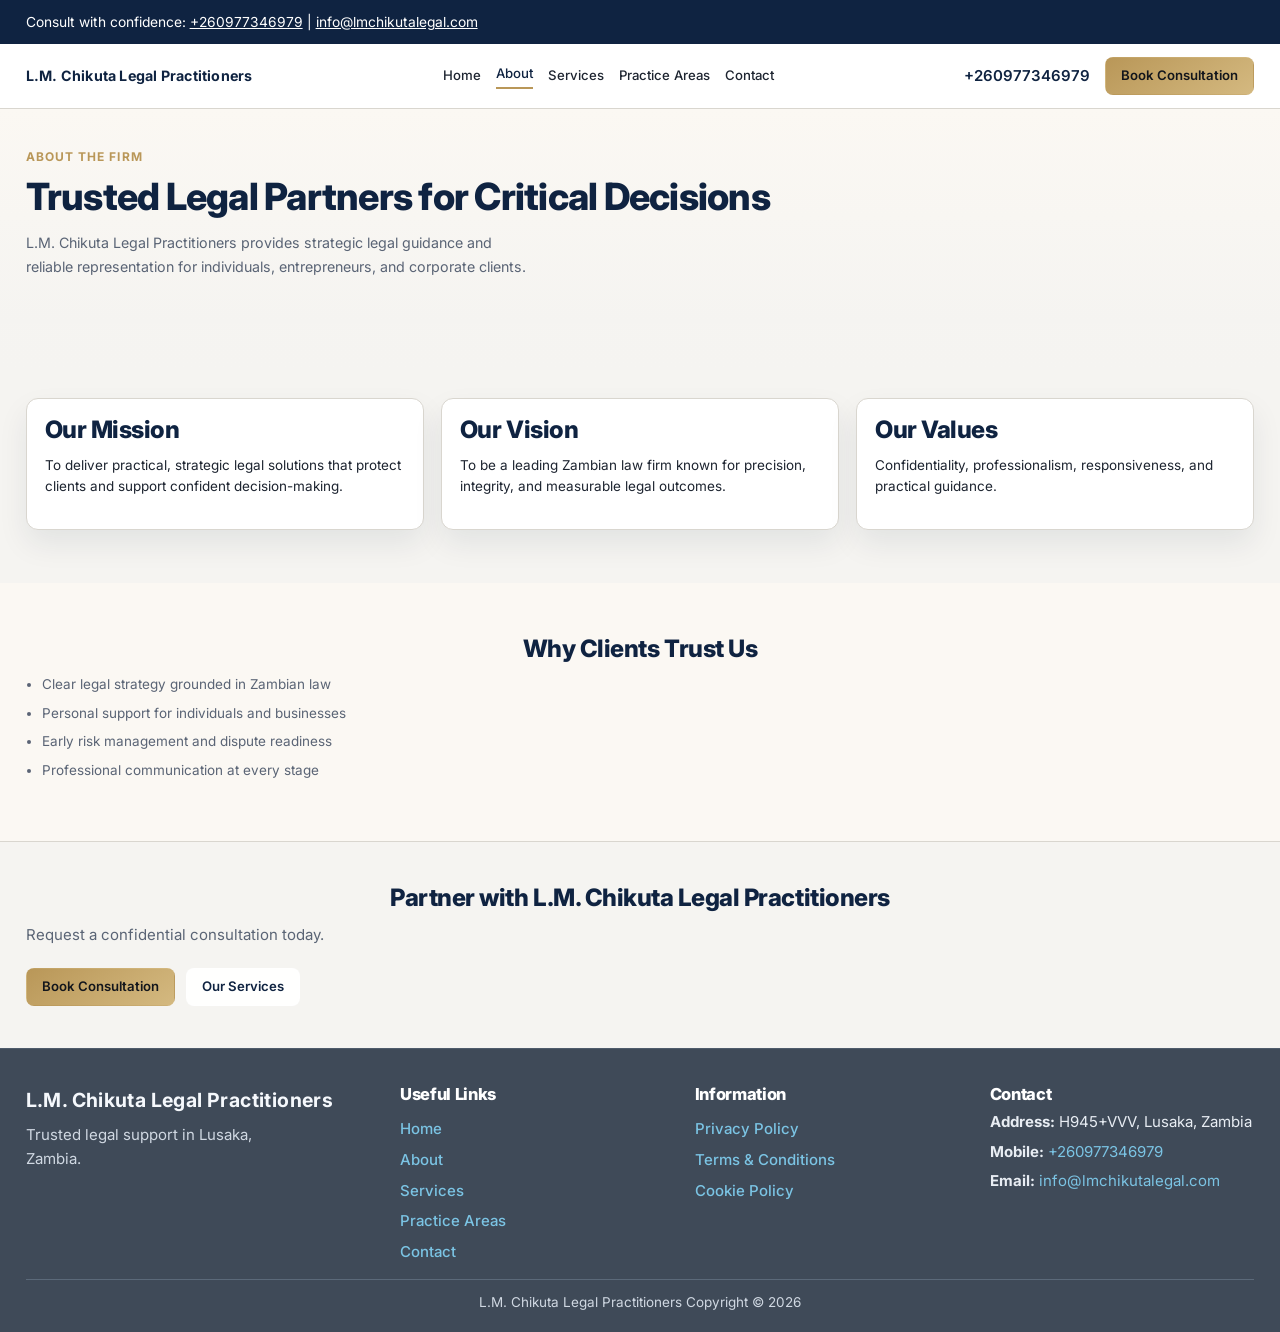
==== about.html @ 4255c423 "Create website for L.M. Chikuta Legal Practitioners. Clone full professional law-firm website and re" ====
<!doctype html>
<html lang="en">
<head>
  <meta charset="UTF-8">
  <meta name="viewport" content="width=device-width, initial-scale=1.0">
  <title>About | L.M. Chikuta Legal Practitioners</title>
  <meta name="description" content="Learn about L.M. Chikuta Legal Practitioners, a strategic law firm serving individuals and businesses from H945+VVV, Lusaka, Zambia.">
  <link rel="stylesheet" href="./styles.css?v=20260401-6">
</head>
<body>
  <a class="skip-link" href="#main-content">Skip to main content</a>

  <div class="top-contact-bar">
    <div class="container top-contact-inner">
      <p>Consult with confidence: <a href="tel:+260977346979">+260977346979</a> | <a href="mailto:info@lmchikutalegal.com">info@lmchikutalegal.com</a></p>
    </div>
  </div>

  <header class="site-header">
    <div class="container header-inner">
      <a href="./index.html" class="logo" aria-label="L.M. Chikuta Legal Practitioners home">L.M. Chikuta Legal Practitioners</a>
      <button class="menu-toggle" aria-expanded="false" aria-controls="primary-nav">Menu</button>
      <nav class="primary-nav" id="primary-nav" aria-label="Primary">
        <a href="./index.html">Home</a>
        <a class="active" href="./about.html">About</a>
        <a href="./services.html">Services</a>
        <a href="./practice-areas.html">Practice Areas</a>
        <a href="./contact.html">Contact</a>
      </nav>
      <div class="header-actions">
        <a class="phone-link" href="tel:+260977346979">+260977346979</a>
        <a class="btn btn-primary" href="./contact.html#contact-form-panel">Book Consultation</a>
      </div>
    </div>
  </header>

  <main id="main-content">
    <section class="section page-hero">
      <div class="container">
        <p class="eyebrow">About The Firm</p>
        <h1>Trusted Legal Partners for Critical Decisions</h1>
        <p class="hero-support">L.M. Chikuta Legal Practitioners provides strategic legal guidance and reliable representation for individuals, entrepreneurs, and corporate clients.</p>
      </div>
    </section>

    <section class="section">
      <div class="container card-grid">
        <article class="info-card">
          <h2>Our Mission</h2>
          <p>To deliver practical, strategic legal solutions that protect clients and support confident decision-making.</p>
        </article>
        <article class="info-card">
          <h2>Our Vision</h2>
          <p>To be a leading Zambian law firm known for precision, integrity, and measurable legal outcomes.</p>
        </article>
        <article class="info-card">
          <h2>Our Values</h2>
          <p>Confidentiality, professionalism, responsiveness, and practical guidance.</p>
        </article>
      </div>
    </section>

    <section class="section section-muted">
      <div class="container">
        <h2>Why Clients Trust Us</h2>
        <ul class="feature-list">
          <li>Clear legal strategy grounded in Zambian law</li>
          <li>Personal support for individuals and businesses</li>
          <li>Early risk management and dispute readiness</li>
          <li>Professional communication at every stage</li>
        </ul>
      </div>
    </section>

    <section class="section final-cta">
      <div class="container final-cta-inner">
        <h2>Partner with L.M. Chikuta Legal Practitioners</h2>
        <p>Request a confidential consultation today.</p>
        <div class="hero-cta-group">
          <a class="btn btn-primary" href="./contact.html#contact-form-panel">Book Consultation</a>
          <a class="btn btn-secondary" href="./services.html">Our Services</a>
        </div>
      </div>
    </section>
  </main>

  <footer class="site-footer">
    <div class="container footer-grid">
      <div class="footer-brand">
        <a href="./index.html" class="logo">L.M. Chikuta Legal Practitioners</a>
        <p>Trusted legal support in Lusaka, Zambia.</p>
      </div>
      <nav class="footer-links" aria-label="Useful links">
        <h3 class="footer-title">Useful Links</h3>
        <a href="./index.html">Home</a>
        <a href="./about.html">About</a>
        <a href="./services.html">Services</a>
        <a href="./practice-areas.html">Practice Areas</a>
        <a href="./contact.html">Contact</a>
      </nav>
      <nav class="footer-links" aria-label="Information links">
        <h3 class="footer-title">Information</h3>
        <a href="#">Privacy Policy</a>
        <a href="#">Terms & Conditions</a>
        <a href="#">Cookie Policy</a>
      </nav>
      <div>
        <h3 class="footer-title">Contact</h3>
        <p class="footer-contact-item"><strong>Address:</strong> H945+VVV, Lusaka, Zambia</p>
        <p class="footer-contact-item"><strong>Mobile:</strong> <a href="tel:+260977346979">+260977346979</a></p>
        <p class="footer-contact-item"><strong>Email:</strong> <a href="mailto:info@lmchikutalegal.com">info@lmchikutalegal.com</a></p>
      </div>
    </div>
    <div class="container footer-bottom">
      <p class="disclaimer">L.M. Chikuta Legal Practitioners Copyright &copy; 2026</p>
    </div>
  </footer>

  <script>
    const menuToggle = document.querySelector(".menu-toggle");
    const nav = document.querySelector(".primary-nav");
    if (menuToggle && nav) {
      menuToggle.addEventListener("click", () => {
        const expanded = menuToggle.getAttribute("aria-expanded") === "true";
        menuToggle.setAttribute("aria-expanded", String(!expanded));
        nav.classList.toggle("nav-open");
      });
    }
  </script>
</body>
</html>
---- styles.css ----
@import url("https://fonts.googleapis.com/css2?family=Inter:wght@400;500;600;700;800&display=swap");

:root {
  --bg: #f5f4f1;
  --surface: #ffffff;
  --surface-muted: #fbf8f3;
  --text: #1d2430;
  --text-muted: #5a6475;
  --border: #d9d6cf;
  --brand: #0f2341;
  --brand-soft: #1d3459;
  --gold: #b99758;
  --gold-soft: #d4b980;
  --radius: 12px;
  --shadow: 0 14px 30px rgba(15, 35, 65, 0.08);
}

*,
*::before,
*::after {
  box-sizing: border-box;
}

html {
  scroll-behavior: smooth;
  font-size: 15px;
}

body {
  margin: 0;
  font-family: "Inter", "Segoe UI", Tahoma, Geneva, Verdana, sans-serif;
  color: var(--text);
  background: linear-gradient(180deg, #f8f6f2 0%, var(--bg) 28%);
  line-height: 1.6;
}

.container {
  width: min(1280px, 96%);
  margin-inline: auto;
  padding-inline: 0;
}

.skip-link {
  position: absolute;
  left: -9999px;
  top: 0;
}

.skip-link:focus {
  left: 1rem;
  top: 1rem;
  background: #fff;
  color: var(--brand);
  border: 1px solid var(--brand);
  border-radius: 8px;
  padding: 0.55rem 0.8rem;
}

a {
  color: var(--brand-soft);
}

a:focus-visible,
button:focus-visible,
input:focus-visible,
textarea:focus-visible {
  outline: 2px solid var(--gold);
  outline-offset: 2px;
}

.top-contact-bar {
  background: var(--brand);
  color: #fff;
  font-size: 0.92rem;
}

.top-contact-inner {
  min-height: 44px;
  display: flex;
  align-items: center;
}

.top-contact-inner p {
  margin: 0;
}

.top-contact-inner a {
  color: #fff;
  text-decoration: underline;
}

.site-header {
  position: sticky;
  top: 0;
  z-index: 10;
  background: rgba(255, 255, 255, 0.96);
  backdrop-filter: blur(8px);
  border-bottom: 1px solid var(--border);
}

.header-inner {
  display: flex;
  align-items: center;
  justify-content: space-between;
  gap: 1.4rem;
  min-height: 64px;
}

.logo {
  text-decoration: none;
  color: var(--brand);
  font-weight: 700;
  font-size: 0.95rem;
  letter-spacing: 0.015em;
}

.primary-nav {
  display: none;
  gap: 1rem;
  font-size: 0.88rem;
}

.primary-nav a,
.footer-links a {
  text-decoration: none;
  color: var(--text);
  font-weight: 500;
}

.primary-nav a.active {
  color: var(--brand);
  border-bottom: 2px solid var(--gold);
  padding-bottom: 0.2rem;
}

.menu-toggle {
  border: 1px solid var(--border);
  background: #fff;
  color: var(--text);
  padding: 0.55rem 0.82rem;
  border-radius: 8px;
}

.header-actions {
  display: none;
  align-items: center;
  gap: 1rem;
}

.phone-link {
  color: var(--brand);
  text-decoration: none;
  font-weight: 600;
  white-space: nowrap;
}

.btn {
  display: inline-flex;
  justify-content: center;
  align-items: center;
  min-height: 38px;
  padding: 0.5rem 1rem;
  border-radius: 8px;
  text-decoration: none;
  font-weight: 600;
  font-size: 0.88rem;
  border: 1px solid transparent;
  cursor: pointer;
  transition: 180ms ease;
}

.btn-primary {
  background: linear-gradient(145deg, var(--gold), var(--gold-soft));
  color: #13161c;
}

.btn-primary:hover,
.btn-primary:focus-visible {
  transform: translateY(-1px);
}

.btn-secondary {
  background: rgba(255,255,255,0.92);
  color: var(--brand);
  border-color: rgba(255,255,255,0.6);
}

.hero .btn-secondary {
  background: rgba(255,255,255,0.15);
  color: #fff;
  border-color: rgba(255,255,255,0.55);
}

.section {
  padding: 3.5rem 0;
}

.section-muted {
  background: var(--surface-muted);
}

h1,
h2,
h3 {
  margin: 0 0 0.75rem;
  line-height: 1.15;
  font-family: "Inter", "Segoe UI", Tahoma, Geneva, Verdana, sans-serif;
  font-weight: 800;
  letter-spacing: -0.02em;
  color: var(--brand);
}

main h2 {
  text-align: center;
}

main .hero-card h2,
main .info-card h2,
main .contact-panel h2 {
  text-align: left;
}

h1 {
  font-size: clamp(1.7rem, 3.5vw, 2.5rem);
  margin-bottom: 0.9rem;
}

h2 {
  font-size: clamp(1.15rem, 2.2vw, 1.6rem);
}

h3 {
  font-size: 0.95rem;
}

p {
  margin: 0 0 1rem;
}

.eyebrow {
  color: var(--gold);
  text-transform: uppercase;
  letter-spacing: 0.09em;
  font-size: 0.8rem;
  font-weight: 700;
  margin-bottom: 0.6rem;
}

.hero {
  background-image:
    linear-gradient(112deg, rgba(10, 23, 43, 0.86), rgba(10, 23, 43, 0.58)),
    url("./Assets/NewGroupPic.svg");
  background-size: cover;
  background-position: center 28%;
  background-repeat: no-repeat;
  color: #f8f6f2;
}

.hero h1,
.hero h2,
.hero h3 {
  color: #fff;
}

.hero .hero-subheadline,
.hero .hero-support {
  color: rgba(255, 255, 255, 0.85);
}

.hero .feature-list {
  color: rgba(255, 255, 255, 0.88);
}

.hero .eyebrow {
  color: #e7cf9d;
}

.hero .container {
  width: min(1280px, 96%);
  padding-top: 4.5rem;
  padding-bottom: 4.5rem;
}

.hero-grid {
  display: grid;
  grid-template-columns: 1fr;
  gap: 2rem;
  align-items: center;
  min-height: 440px;
}

.hero-subheadline {
  font-size: 1rem;
  max-width: 52ch;
}

.hero-support {
  color: var(--text-muted);
  max-width: 56ch;
  font-size: 0.95rem;
  line-height: 1.65;
}

.hero-card,
.info-card,
.stat-card,
.testimonial-card,
.contact-panel {
  background: var(--surface);
  border: 1px solid var(--border);
  border-radius: var(--radius);
  box-shadow: var(--shadow);
}

.hero-card {
  padding: 1.6rem 1.8rem;
  background: transparent;
  border-color: transparent;
  box-shadow: none;
}

.hero .hero-card {
  background: rgba(10, 23, 43, 0.48);
  border: 1px solid rgba(255, 255, 255, 0.28);
  box-shadow: 0 18px 34px rgba(2, 10, 24, 0.35);
  backdrop-filter: blur(3px);
}

.hero .hero-card h2 {
  color: #ffffff;
}

.feature-list {
  margin: 0.6rem 0 0;
  padding-left: 1.1rem;
  color: var(--text-muted);
  font-size: 0.9rem;
}

.feature-list li {
  margin-bottom: 0.55rem;
  line-height: 1.5;
}

.hero-cta-group {
  display: flex;
  flex-direction: row;
  flex-wrap: wrap;
  gap: 0.75rem;
  margin-top: 1.4rem;
}

.stats-grid,
.card-grid {
  margin-top: 1.5rem;
  display: grid;
  grid-template-columns: 1fr;
  gap: 1.15rem;
}

.issues-grid {
  margin-top: 1.4rem;
  display: grid;
  grid-template-columns: 1fr;
  gap: 0.75rem;
  padding: 0;
}

.issue-item {
  list-style: none;
  background: #fff;
  border: 1px solid var(--border);
  border-radius: 10px;
  padding: 0.72rem 0.84rem;
  font-weight: 500;
  color: #31435f;
}

.issues-actions {
  display: grid;
  grid-template-columns: 1fr;
  gap: 0.9rem;
  margin-top: 1.25rem;
}

.issues-search {
  width: 100%;
  border: 1px solid var(--border);
  border-radius: 10px;
  padding: 0.68rem 0.75rem;
  font: inherit;
  background: #fff;
}

.clients-grid {
  margin-top: 1.4rem;
  overflow: hidden;
  width: 100%;
}

.clients-track {
  display: flex;
  flex-wrap: nowrap;
  gap: 0.9rem;
  width: max-content;
  animation: clientsPass 95s linear infinite;
}

.client-card {
  min-height: 68px;
  flex: 0 0 160px;
  border: 1px solid var(--border);
  border-radius: 10px;
  background: #fff;
  display: flex;
  align-items: center;
  justify-content: center;
  text-align: center;
  padding: 0.55rem;
  box-shadow: 0 6px 16px rgba(15, 35, 65, 0.05);
}

@keyframes clientsPass {
  from {
    transform: translateX(0);
  }
  to {
    transform: translateX(-50%);
  }
}

.client-card span {
  color: #415470;
  font-weight: 700;
  font-size: 0.96rem;
}

.client-logo {
  width: 100%;
  height: 40px;
  object-fit: contain;
  filter: grayscale(1) contrast(1.05) brightness(0.35);
  opacity: 0.92;
}

.client-card:hover .client-logo {
  opacity: 1;
}

.stat-card,
.info-card,
.testimonial-card {
  padding: 1.1rem 1.2rem;
  font-size: 0.9rem;
}

.stat-value {
  margin: 0 0 0.3rem;
  color: var(--brand);
  font-size: 1.6rem;
  font-weight: 700;
  line-height: 1;
}

.steps-list {
  margin: 1rem 0 0;
  padding-left: 1.2rem;
  max-width: 70ch;
}

.steps-list li {
  margin-bottom: 0.7rem;
}

.testimonial-card {
  margin: 0;
  border-left: 4px solid var(--gold);
}

.testimonial-card cite {
  font-style: normal;
  color: var(--text-muted);
}

.testimonials-ticker {
  margin-top: 1.5rem;
  overflow: hidden;
  border-radius: 12px;
}

.ticker-track {
  display: flex;
  gap: 1rem;
  width: max-content;
  animation: testimonialScroll 70s linear infinite;
}

.ticker-item {
  min-width: 300px;
  max-width: 300px;
  padding: 0.85rem 1rem;
  font-size: 0.88rem;
  background: #fff;
  border: 1px solid var(--border);
  border-left: 4px solid var(--gold);
  border-radius: 10px;
  box-shadow: 0 6px 16px rgba(15, 35, 65, 0.05);
}

.ticker-item p {
  margin: 0 0 0.6rem;
}

.ticker-item cite {
  color: var(--text-muted);
  font-style: normal;
  font-size: 0.92rem;
}

@keyframes testimonialScroll {
  from {
    transform: translateX(0);
  }
  to {
    transform: translateX(-50%);
  }
}

.section-cta-inline {
  margin-top: 1.1rem;
}

.page-hero {
  padding-top: 2.5rem;
  padding-bottom: 2rem;
  background: linear-gradient(180deg, #fbf8f3 0%, #f5f4f1 100%);
}

.contact-grid {
  display: grid;
  grid-template-columns: 1fr;
  gap: 1.4rem;
}

.contact-info a {
  color: var(--brand-soft);
}

.contact-panel {
  padding: 1.45rem;
}

.contact-form {
  display: grid;
  gap: 0.62rem;
}

.contact-form label {
  font-weight: 600;
}

.contact-form input,
.contact-form textarea {
  width: 100%;
  border: 1px solid var(--border);
  border-radius: 10px;
  padding: 0.7rem 0.75rem;
  font: inherit;
  background: #fff;
}

.final-cta {
  border-top: 1px solid var(--border);
  padding-top: 2.8rem;
  padding-bottom: 2.8rem;
}

.final-cta-inner p {
  color: var(--text-muted);
}

.site-footer {
  border-top: 1px solid #4e5b6b;
  background: #3f4a58;
  color: #e8edf3;
  padding: 2.4rem 0 1.2rem;
}

.footer-grid {
  display: grid;
  gap: 1.5rem;
  grid-template-columns: 1fr;
}

.footer-brand p {
  margin: 0.5rem 0 0;
  max-width: 26ch;
  color: #d0d8e2;
}

.site-footer .logo {
  color: #f5f8fc;
  font-size: 1.3rem;
  letter-spacing: 0.02em;
}

.site-footer .logo::first-letter {
  color: #22a4cf;
}

.footer-links {
  display: flex;
  flex-direction: column;
  gap: 0.45rem;
}

.disclaimer {
  margin: 0;
  color: #d0d8e2;
  font-size: 0.9rem;
}

.footer-title {
  color: #fff;
  margin-bottom: 0.45rem;
  font-size: 1.1rem;
}

.site-footer a {
  color: #7bc4e4;
  text-decoration: none;
}

.site-footer a:hover {
  text-decoration: underline;
}

.footer-contact-item {
  margin-bottom: 0.35rem;
}

.footer-bottom {
  border-top: 1px solid #5b6979;
  margin-top: 1rem;
  padding-top: 0.8rem;
  text-align: center;
}

.primary-nav.nav-open {
  display: flex;
  flex-direction: column;
  position: absolute;
  left: 4%;
  right: 4%;
  top: 84px;
  background: #fff;
  border: 1px solid var(--border);
  border-radius: var(--radius);
  padding: 0.85rem;
  box-shadow: var(--shadow);
}

@media (min-width: 760px) {
  .menu-toggle {
    display: none;
  }

  .primary-nav {
    display: flex;
    align-items: center;
  }

  .header-actions {
    display: flex;
  }

  .hero-grid {
    grid-template-columns: 1fr 380px;
    align-items: center;
    gap: 3rem;
  }

  .hero-cta-group {
    align-items: center;
  }

  .stats-grid {
    grid-template-columns: repeat(3, minmax(0, 1fr));
  }

  .card-grid {
    grid-template-columns: repeat(2, minmax(0, 1fr));
  }

  .issues-grid {
    grid-template-columns: repeat(2, minmax(0, 1fr));
  }

  .issues-actions {
    grid-template-columns: 1fr auto;
    align-items: center;
  }

  .contact-grid {
    grid-template-columns: 1fr 1.1fr;
  }

  .footer-grid {
    grid-template-columns: 1.3fr 1fr 1fr 1fr;
    align-items: start;
    column-gap: 2rem;
  }
}

@media (min-width: 1024px) {
  .hero .container {
    width: min(1280px, 96%);
  }

  .card-grid {
    grid-template-columns: repeat(3, minmax(0, 1fr));
  }

  .issues-grid {
    grid-template-columns: repeat(3, minmax(0, 1fr));
  }

}
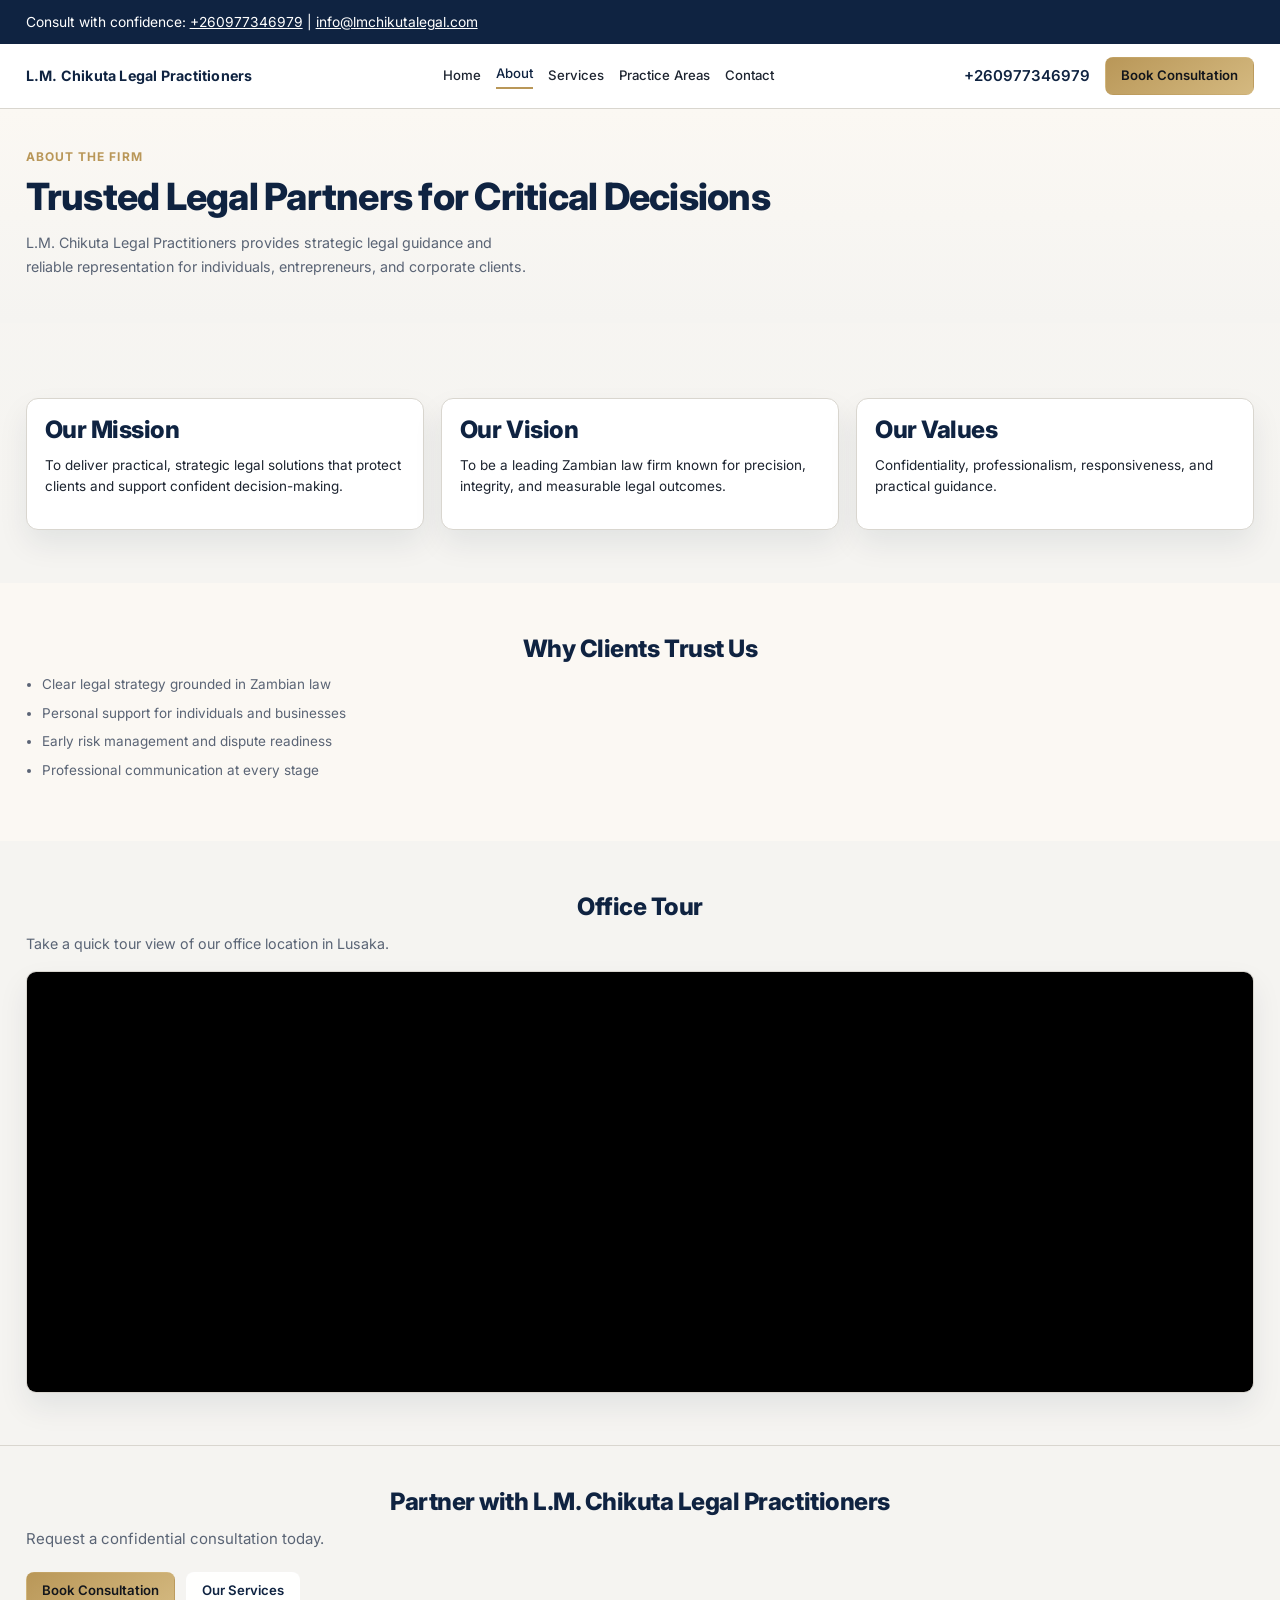
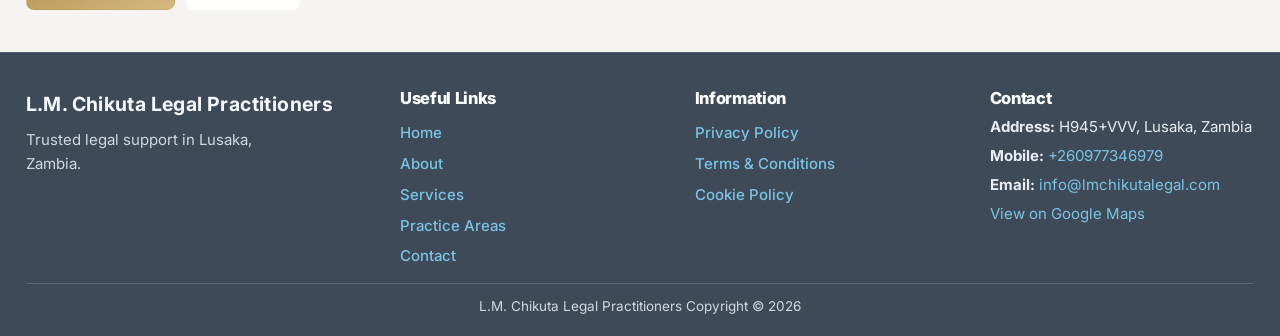
==== commit 03c4b50c: "Add office map, tour, and booking sections across site. Improve the L.M. Chikuta pages to match the " ====
--- a/about.html
+++ b/about.html
@@ -72,6 +72,22 @@
       </div>
     </section>
 
+    <section class="section" id="about-office-tour">
+      <div class="container">
+        <h2>Office Tour</h2>
+        <p class="hero-support">Take a quick tour view of our office location in Lusaka.</p>
+        <div class="video-panel">
+          <iframe
+            class="office-tour-video"
+            title="L.M. Chikuta Legal Practitioners office tour"
+            src="https://www.google.com/maps?q=-15.4427568,28.3596579&z=19&output=embed"
+            loading="lazy"
+            referrerpolicy="no-referrer-when-downgrade"
+            allowfullscreen></iframe>
+        </div>
+      </div>
+    </section>
+
     <section class="section final-cta">
       <div class="container final-cta-inner">
         <h2>Partner with L.M. Chikuta Legal Practitioners</h2>
@@ -109,6 +125,7 @@
         <p class="footer-contact-item"><strong>Address:</strong> H945+VVV, Lusaka, Zambia</p>
         <p class="footer-contact-item"><strong>Mobile:</strong> <a href="tel:+260977346979">+260977346979</a></p>
         <p class="footer-contact-item"><strong>Email:</strong> <a href="mailto:info@lmchikutalegal.com">info@lmchikutalegal.com</a></p>
+        <p class="footer-contact-item"><a href="https://www.google.com/maps/place/L.M.+Chikuta+Legal+Practitioners/data=!4m7!3m6!1s0x19408d2116ea9fe9:0x887f3b0a36219a10!8m2!3d-15.4427568!4d28.3596579!16s%2Fg%2F11h0v8zf74!19sChIJ6Z_qFiGNQBkREJohNgo7f4g" target="_blank" rel="noopener noreferrer">View on Google Maps</a></p>
       </div>
     </div>
     <div class="container footer-bottom">
--- a/styles.css
+++ b/styles.css
@@ -569,6 +569,53 @@
   background: #fff;
 }
 
+.map-frame {
+  margin-top: 1rem;
+  border: 1px solid var(--border);
+  border-radius: 10px;
+  overflow: hidden;
+  box-shadow: var(--shadow);
+  background: #fff;
+}
+
+.map-frame iframe {
+  width: 100%;
+  min-height: 320px;
+  border: 0;
+}
+
+.video-panel {
+  margin-top: 1rem;
+  background: #fff;
+  border: 1px solid var(--border);
+  border-radius: 10px;
+  box-shadow: var(--shadow);
+  overflow: hidden;
+}
+
+.office-tour-video {
+  width: 100%;
+  min-height: 420px;
+  display: block;
+  background: #000;
+  border: 0;
+}
+
+.video-note {
+  margin-top: 0.75rem;
+  font-size: 0.9rem;
+  color: var(--text-muted);
+}
+
+.calendly-inline-widget {
+  margin-top: 1rem;
+  border: 1px solid var(--border);
+  border-radius: 10px;
+  box-shadow: var(--shadow);
+  background: #fff;
+  overflow: hidden;
+}
+
 .final-cta {
   border-top: 1px solid var(--border);
   padding-top: 2.8rem;
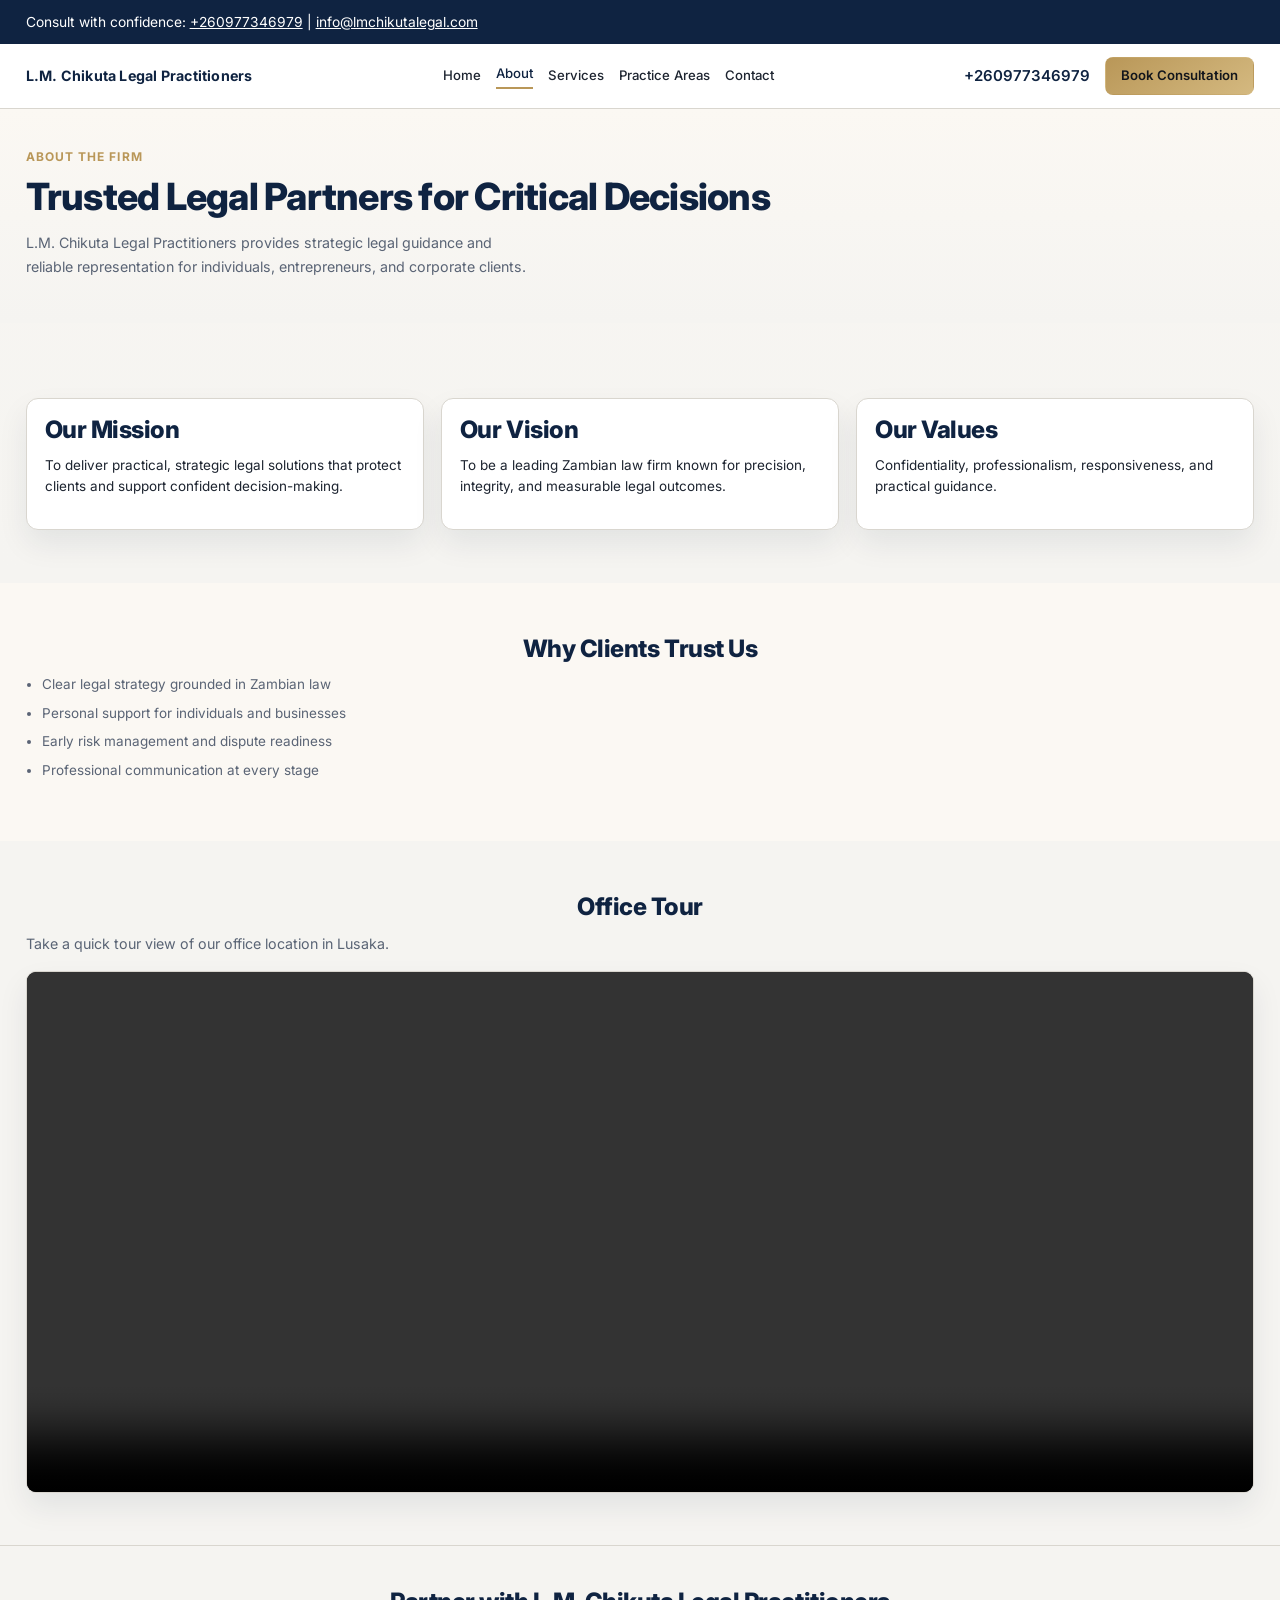
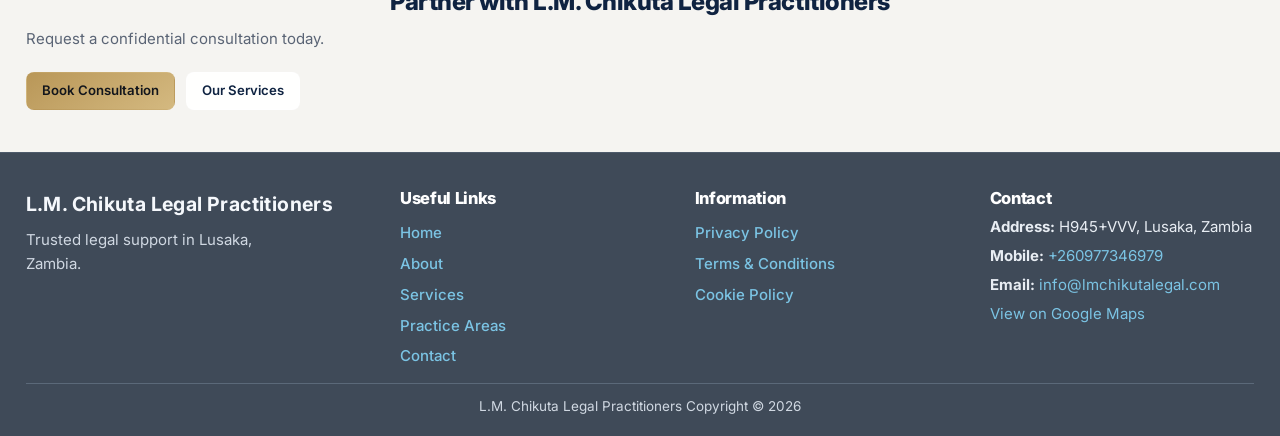
==== commit 3f0c4667: "Use CALISTO office tour video in tour sections. Replace map-based office tour embeds with the same L" ====
--- a/about.html
+++ b/about.html
@@ -77,13 +77,10 @@
         <h2>Office Tour</h2>
         <p class="hero-support">Take a quick tour view of our office location in Lusaka.</p>
         <div class="video-panel">
-          <iframe
-            class="office-tour-video"
-            title="L.M. Chikuta Legal Practitioners office tour"
-            src="https://www.google.com/maps?q=-15.4427568,28.3596579&z=19&output=embed"
-            loading="lazy"
-            referrerpolicy="no-referrer-when-downgrade"
-            allowfullscreen></iframe>
+          <video class="office-tour-video" controls muted playsinline preload="metadata">
+            <source src="./assets/linkedin-video.mp4" type="video/mp4">
+            Your browser does not support HTML5 video playback.
+          </video>
         </div>
       </div>
     </section>
--- a/styles.css
+++ b/styles.css
@@ -595,10 +595,9 @@
 
 .office-tour-video {
   width: 100%;
-  min-height: 420px;
+  max-height: 520px;
   display: block;
   background: #000;
-  border: 0;
 }
 
 .video-note {
